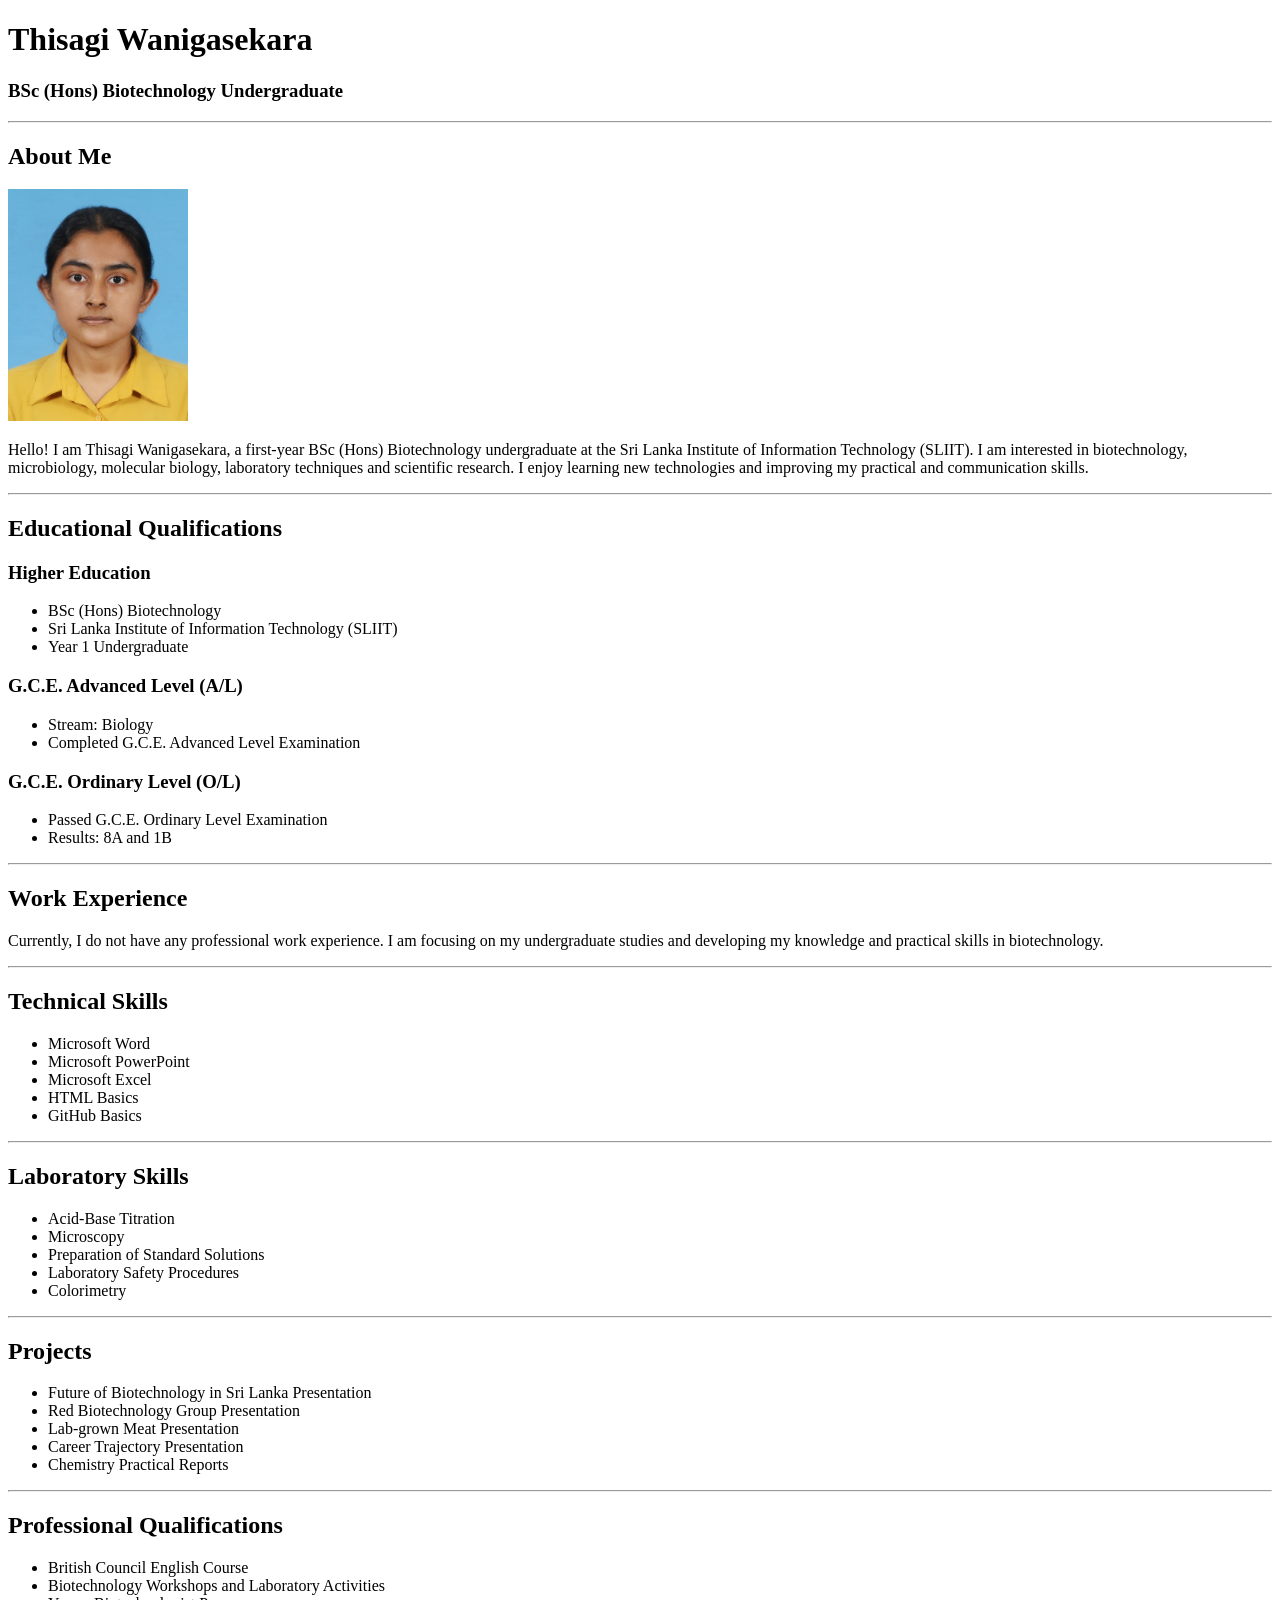
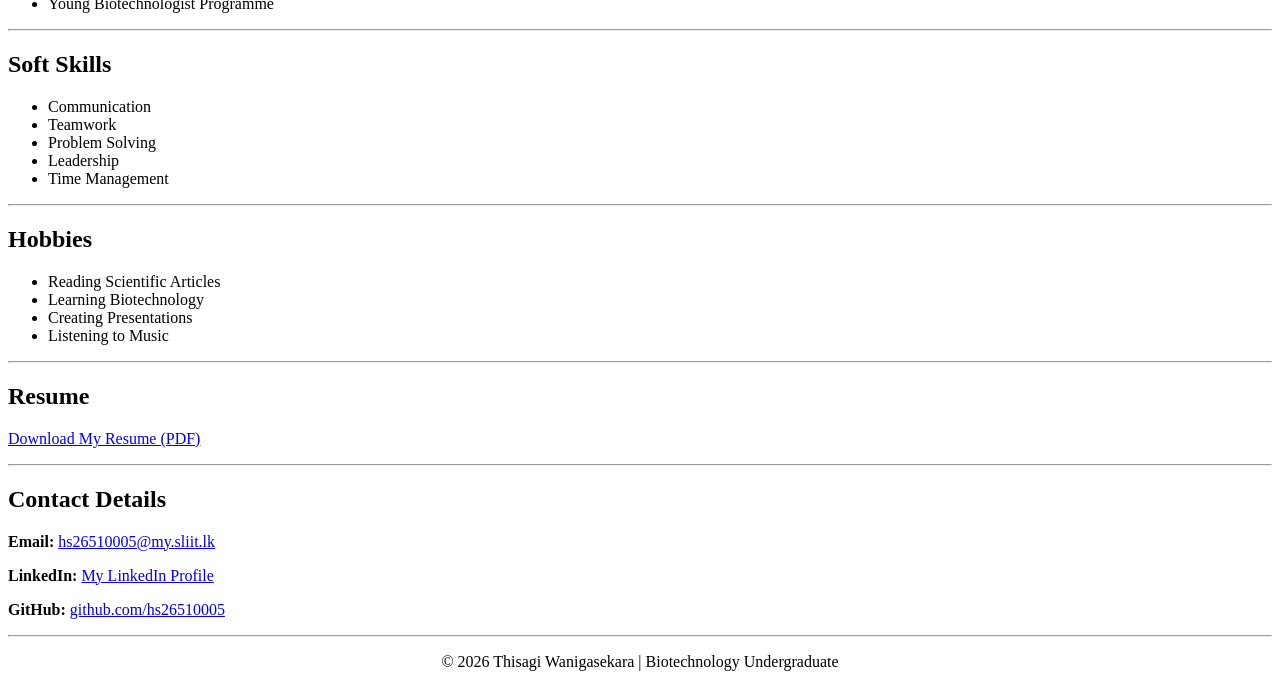
==== index.html @ e018e366 "Update index.html" ====
<!DOCTYPE html>
<html lang="en">
<head>
    <meta charset="UTF-8">
    <title>Thisagi Wanigasekara | Portfolio</title>
</head>

<body>

    <h1>Thisagi Wanigasekara</h1>
    <h3>BSc (Hons) Biotechnology Undergraduate</h3>

    <hr>

    <h2>About Me</h2>

    <img src="HS26510005.jpeg" alt="My Photo" width="180">

    <p>
        Hello! I am Thisagi Wanigasekara, a first-year BSc (Hons) Biotechnology undergraduate
        at the Sri Lanka Institute of Information Technology (SLIIT).
        I am interested in biotechnology, microbiology, molecular biology,
        laboratory techniques and scientific research.
        I enjoy learning new technologies and improving my practical and communication skills.
    </p>

    <hr>

    <h2>Educational Qualifications</h2>

<h3>Higher Education</h3>

<ul>
    <li>BSc (Hons) Biotechnology</li>
    <li>Sri Lanka Institute of Information Technology (SLIIT)</li>
    <li>Year 1 Undergraduate</li>
</ul>

<h3>G.C.E. Advanced Level (A/L)</h3>

<ul> 
    <li>Stream: Biology</li>
    <li>Completed G.C.E. Advanced Level Examination</li>
</ul>

<h3>G.C.E. Ordinary Level (O/L)</h3>

<ul>
    <li>Passed G.C.E. Ordinary Level Examination</li>
    <li>Results: 8A and 1B</li>
</ul>

    <hr>

    <h2>Work Experience</h2>

    <p>
        Currently, I do not have any professional work experience.
        I am focusing on my undergraduate studies and developing my knowledge and practical skills in biotechnology.
    </p>

    <hr>

    <h2>Technical Skills</h2>

    <ul>
        <li>Microsoft Word</li>
        <li>Microsoft PowerPoint</li>
        <li>Microsoft Excel</li>
        <li>HTML Basics</li>
        <li>GitHub Basics</li>
    </ul>

    <hr>

    <h2>Laboratory Skills</h2>

    <ul>
        <li>Acid-Base Titration</li>
        <li>Microscopy</li>
        <li>Preparation of Standard Solutions</li>
        <li>Laboratory Safety Procedures</li>
        <li>Colorimetry</li>
    </ul>

    <hr>

    <h2>Projects</h2>

    <ul>
        <li>Future of Biotechnology in Sri Lanka Presentation</li>
        <li>Red Biotechnology Group Presentation</li>
        <li>Lab-grown Meat Presentation</li>
        <li>Career Trajectory Presentation</li>
        <li>Chemistry Practical Reports</li>
    </ul>

    <hr>

    <h2>Professional Qualifications</h2>

    <ul>
        <li>British Council English Course</li>
        <li>Biotechnology Workshops and Laboratory Activities</li>
        <li>Young Biotechnologist Programme</li>
    </ul>

    <hr>

    <h2>Soft Skills</h2>

    <ul>
        <li>Communication</li>
        <li>Teamwork</li>
        <li>Problem Solving</li>
        <li>Leadership</li>
        <li>Time Management</li>
    </ul>

    <hr>

    <h2>Hobbies</h2>

    <ul>
        <li>Reading Scientific Articles</li>
        <li>Learning Biotechnology</li>
        <li>Creating Presentations</li>
        <li>Listening to Music</li>
    </ul>

    <hr>

    <h2>Resume</h2>

    <p>
        <a href="Resume.pdf" target="_blank">
            Download My Resume (PDF)
        </a>
    </p>

    <hr>

    <h2>Contact Details</h2>

    <p>
    <strong>Email:</strong> 
    <a href="mailto:hs26510005@my.sliit.lk">
    hs26510005@my.sliit.lk
    </a>
    </p>

    <p>
    <strong>LinkedIn:</strong> 
    <a href="https://www.linkedin.com/in/thisagi-wanigasekara-961792344" target="_blank">
    My LinkedIn Profile
    </a>
    </p>
  
    <p>
    <strong>GitHub:</strong> 
    <a href="https://github.com/hs26510005" target="_blank">
    github.com/hs26510005
    </a>
    </p>

    <hr>

    <center>
        <p>©️ 2026 Thisagi Wanigasekara | Biotechnology Undergraduate</p>
    </center>

</body>
</html>
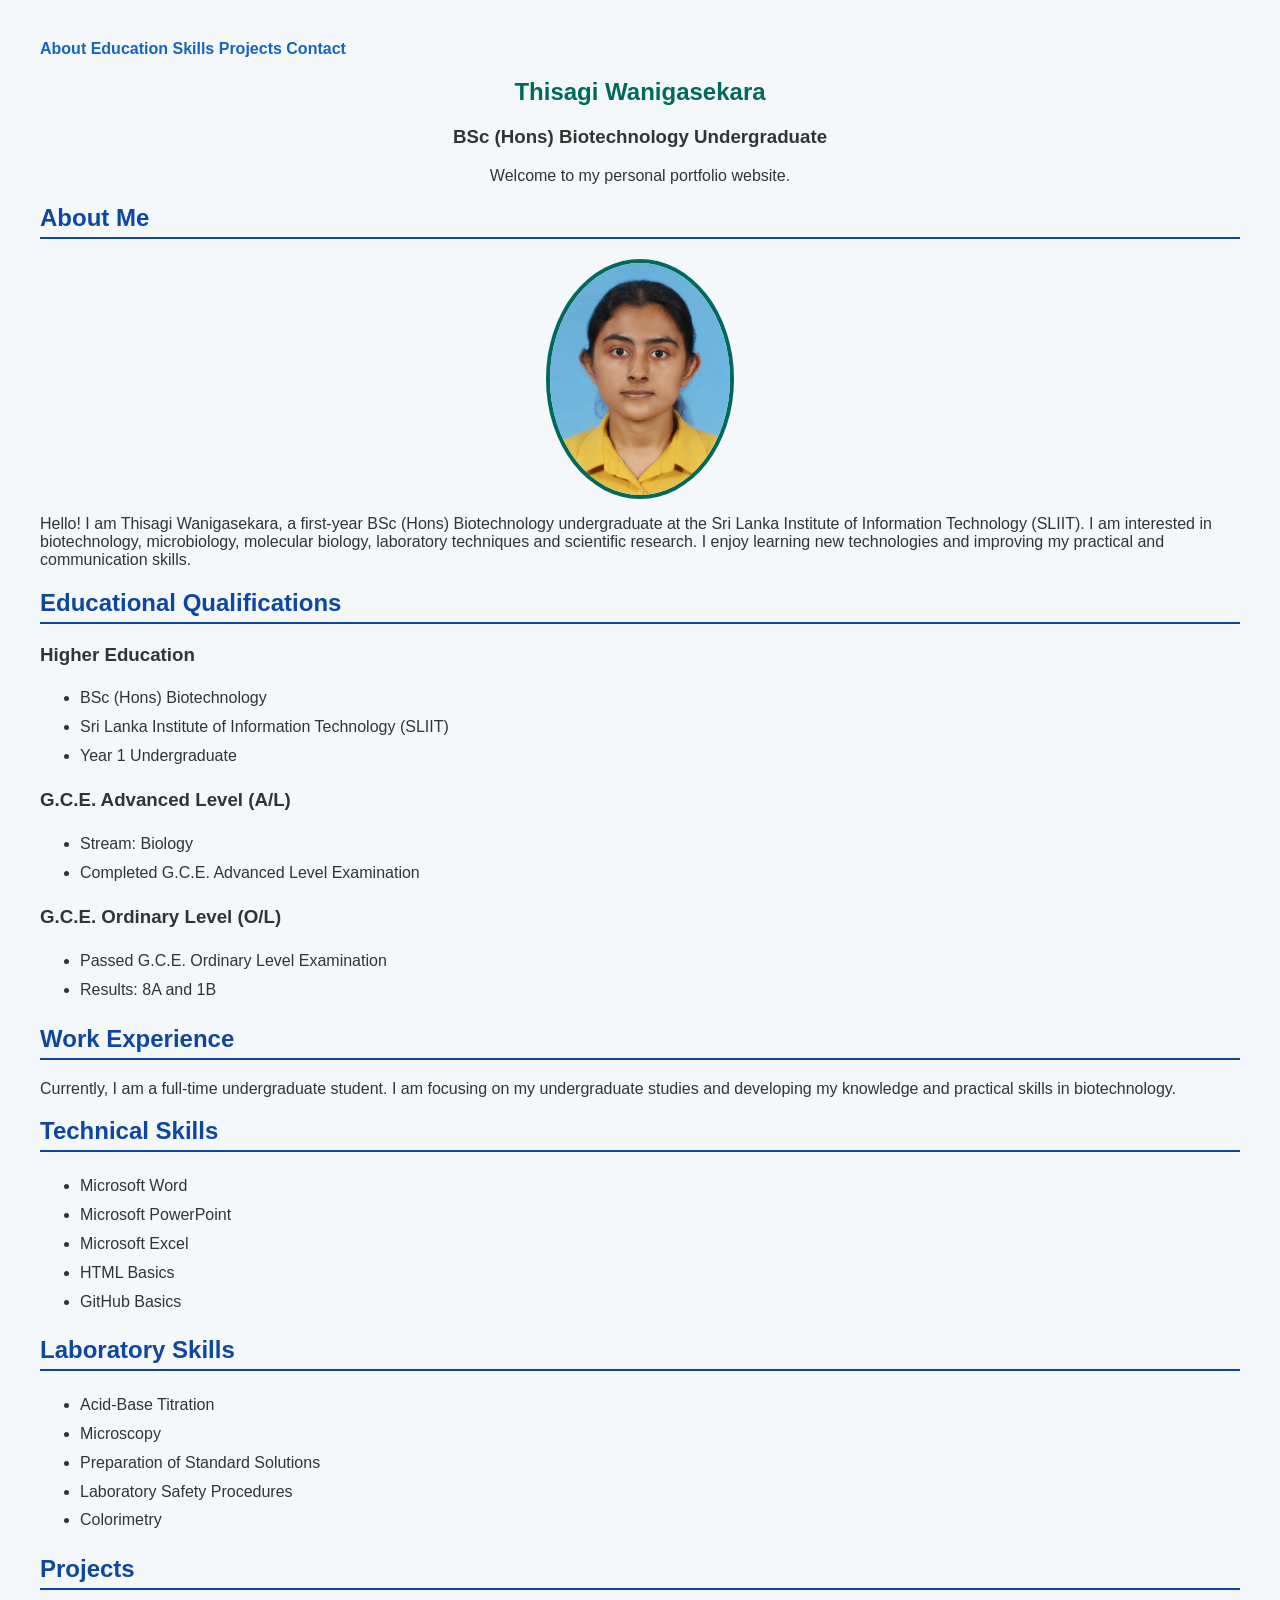
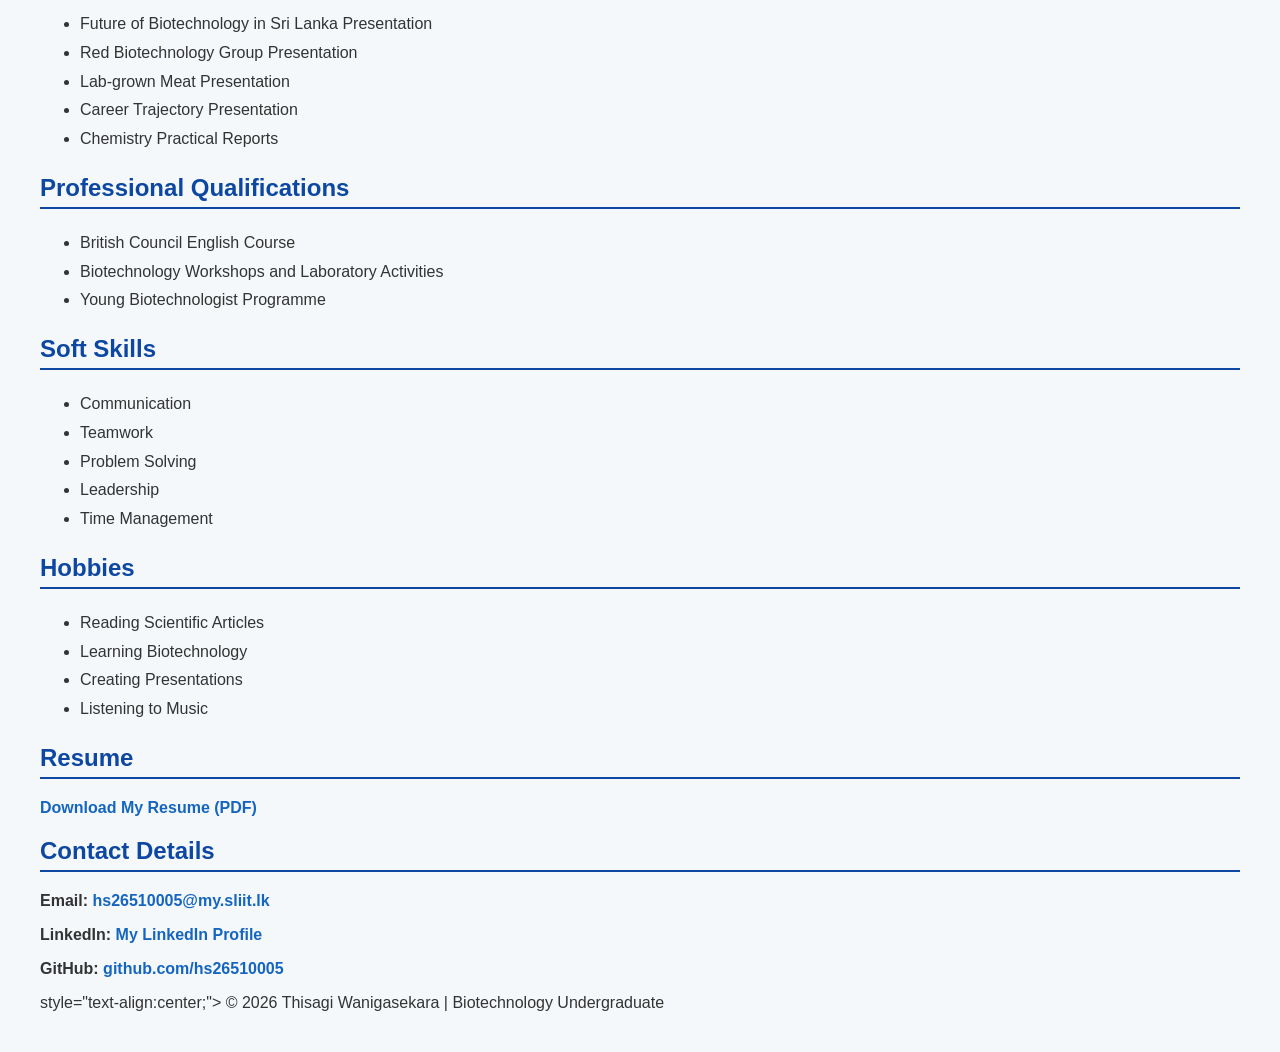
==== commit 4f2f4ab7: "Update index.html" ====
--- a/index.html
+++ b/index.html
@@ -3,16 +3,33 @@
 <head>
     <meta charset="UTF-8">
     <title>Thisagi Wanigasekara | Portfolio</title>
+    <link rel="stylesheet" href="style.css">
 </head>
 
 <body>
 
+    <nav>
+    <a href="#about">About</a>
+    <a href="#education">Education</a>
+    <a href="#skills">Skills</a>
+    <a href="#projects">Projects</a>
+    <a href="#contact">Contact</a>
+    </nav>
+
+    <section>
+
     <h1>Thisagi Wanigasekara</h1>
-    <h3>BSc (Hons) Biotechnology Undergraduate</h3>
-
-    <hr>
-
-    <h2>About Me</h2>
+
+<h3 style="text-align:center;">
+BSc (Hons) Biotechnology Undergraduate
+</h3>
+
+<p style="text-align:center;">
+Welcome to my personal portfolio website.
+</p>
+    <section>
+
+    <h2 id="about">About Me</h2>
 
     <img src="HS26510005.jpeg" alt="My Photo" width="180">
 
@@ -23,10 +40,11 @@
         laboratory techniques and scientific research.
         I enjoy learning new technologies and improving my practical and communication skills.
     </p>
-
-    <hr>
-
-    <h2>Educational Qualifications</h2>
+    </section>
+
+    <section>
+
+    <h2 id="education">Educational Qualifications</h2>
 
 <h3>Higher Education</h3>
 
@@ -50,18 +68,18 @@
     <li>Results: 8A and 1B</li>
 </ul>
 
-    <hr>
+    </section>
 
     <h2>Work Experience</h2>
 
     <p>
-        Currently, I do not have any professional work experience.
+        Currently, I am a full-time undergraduate student.
         I am focusing on my undergraduate studies and developing my knowledge and practical skills in biotechnology.
     </p>
 
-    <hr>
-
-    <h2>Technical Skills</h2>
+    <section>
+
+    <h2 id="skills">Technical Skills</h2>
 
     <ul>
         <li>Microsoft Word</li>
@@ -71,7 +89,9 @@
         <li>GitHub Basics</li>
     </ul>
 
-    <hr>
+    </section>
+
+    <section>
 
     <h2>Laboratory Skills</h2>
 
@@ -83,9 +103,11 @@
         <li>Colorimetry</li>
     </ul>
 
-    <hr>
-
-    <h2>Projects</h2>
+    </section>
+
+    <section>
+
+    <h2 id="projects">Projects</h2>
 
     <ul>
         <li>Future of Biotechnology in Sri Lanka Presentation</li>
@@ -95,7 +117,9 @@
         <li>Chemistry Practical Reports</li>
     </ul>
 
-    <hr>
+    </section>
+
+    <section>
 
     <h2>Professional Qualifications</h2>
 
@@ -105,7 +129,9 @@
         <li>Young Biotechnologist Programme</li>
     </ul>
 
-    <hr>
+    </section>
+
+    <section>
 
     <h2>Soft Skills</h2>
 
@@ -117,7 +143,9 @@
         <li>Time Management</li>
     </ul>
 
-    <hr>
+    </section>
+
+    <section>
 
     <h2>Hobbies</h2>
 
@@ -128,7 +156,9 @@
         <li>Listening to Music</li>
     </ul>
 
-    <hr>
+    </section>
+
+    <section>
 
     <h2>Resume</h2>
 
@@ -138,9 +168,11 @@
         </a>
     </p>
 
-    <hr>
-
-    <h2>Contact Details</h2>
+    </section>
+
+    <section>
+
+    <h2 id="contact">Contact Details</h2>
 
     <p>
     <strong>Email:</strong> 
@@ -163,11 +195,13 @@
     </a>
     </p>
 
-    <hr>
-
-    <center>
-        <p>©️ 2026 Thisagi Wanigasekara | Biotechnology Undergraduate</p>
-    </center>
+    </section>
+
+    <footer>
+        <p> style="text-align:center;">
+            ©️ 2026 Thisagi Wanigasekara | Biotechnology Undergraduate
+        </p>
+    </footer>
 
 </body>
 </html>
--- a/style.css
+++ b/style.css
@@ -0,0 +1,43 @@
+body {
+    font-family: Arial, sans-serif;
+    background-color: #f4f8fb;
+    color: #333333;
+    margin: 40px;
+}
+
+h1 {
+    color: #00695c;
+    text-align: center;
+}
+
+h2 {
+    color: #0d47a1;
+    border-bottom: 2px solid #0d47a1;
+    padding-bottom: 5px;
+}
+
+img {
+    display: block;
+    margin: auto;
+    border-radius: 50%;
+    width: 180px;
+    border: 4px solid #00695c;
+}
+
+ul {
+    line-height: 1.8;
+}
+
+a {
+    color: #1565c0;
+    text-decoration: none;
+    font-weight: bold;
+}
+
+a:hover {
+    color: #d32f2f;
+}
+
+hr {
+    margin: 25px 0;
+}
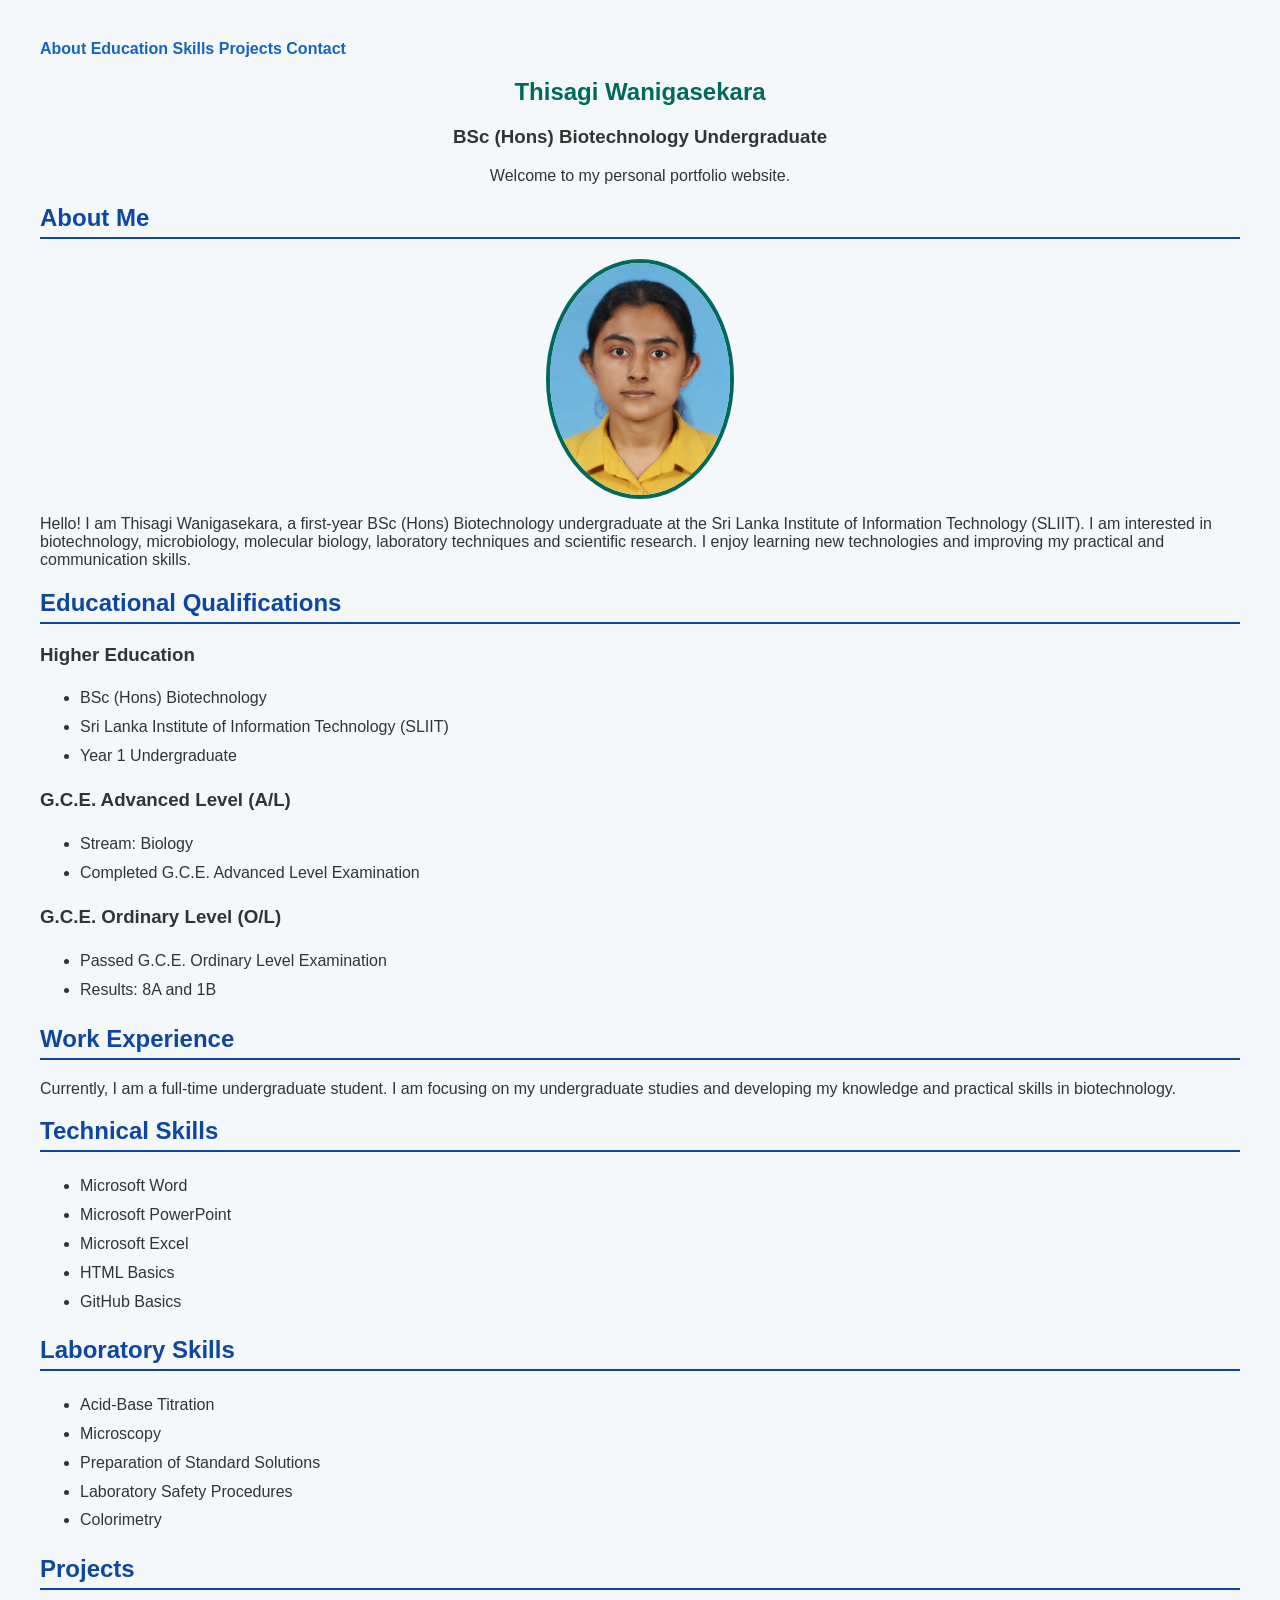
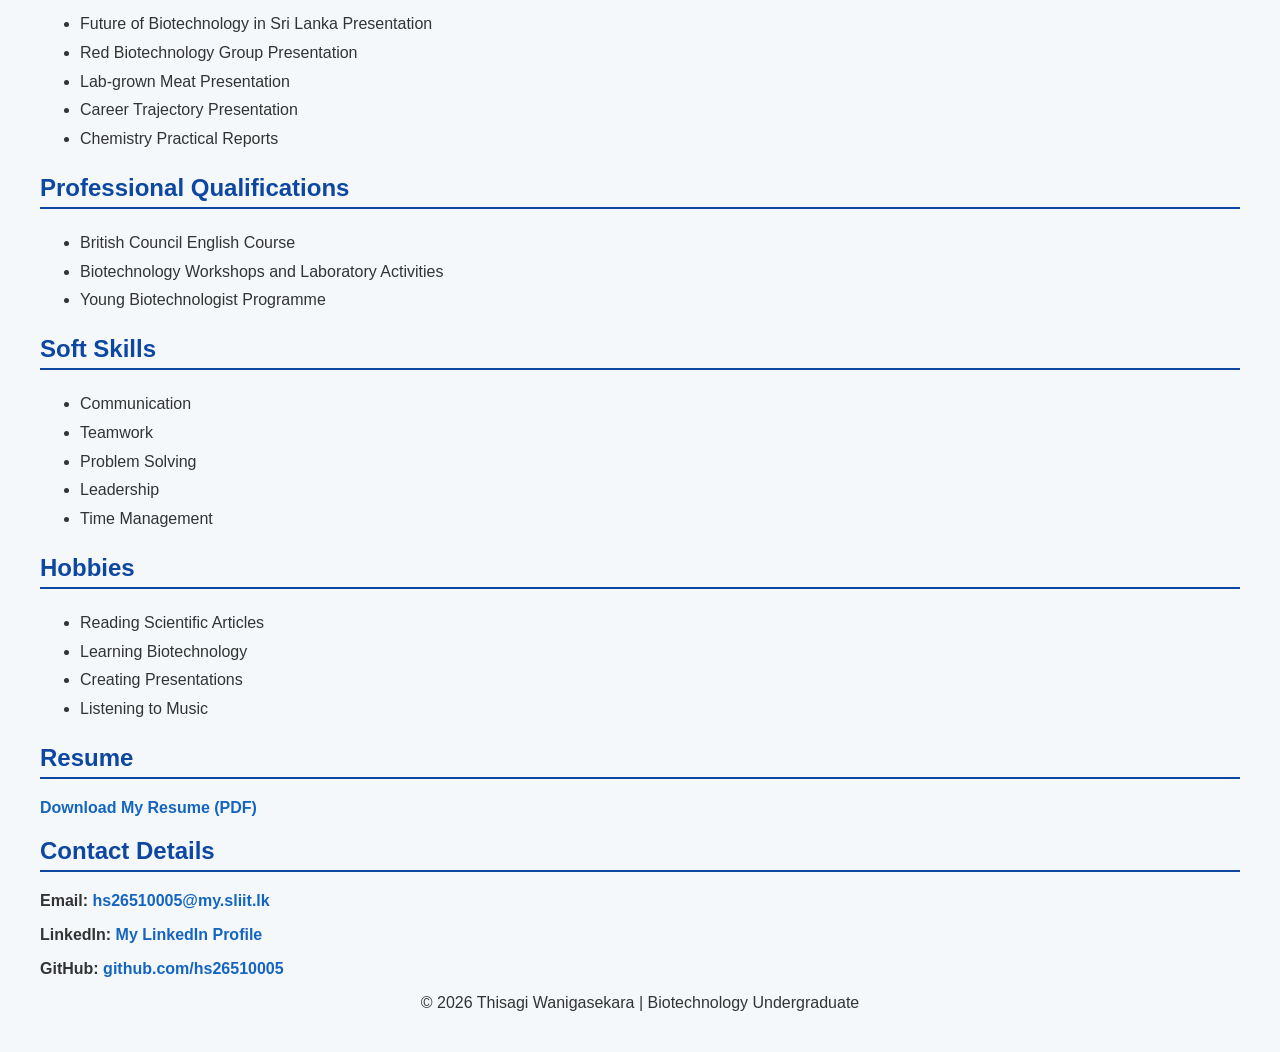
==== commit 8046e451: "Update index.html" ====
--- a/index.html
+++ b/index.html
@@ -198,7 +198,7 @@
     </section>
 
     <footer>
-        <p> style="text-align:center;">
+        <p style="text-align:center;">
             ©️ 2026 Thisagi Wanigasekara | Biotechnology Undergraduate
         </p>
     </footer>
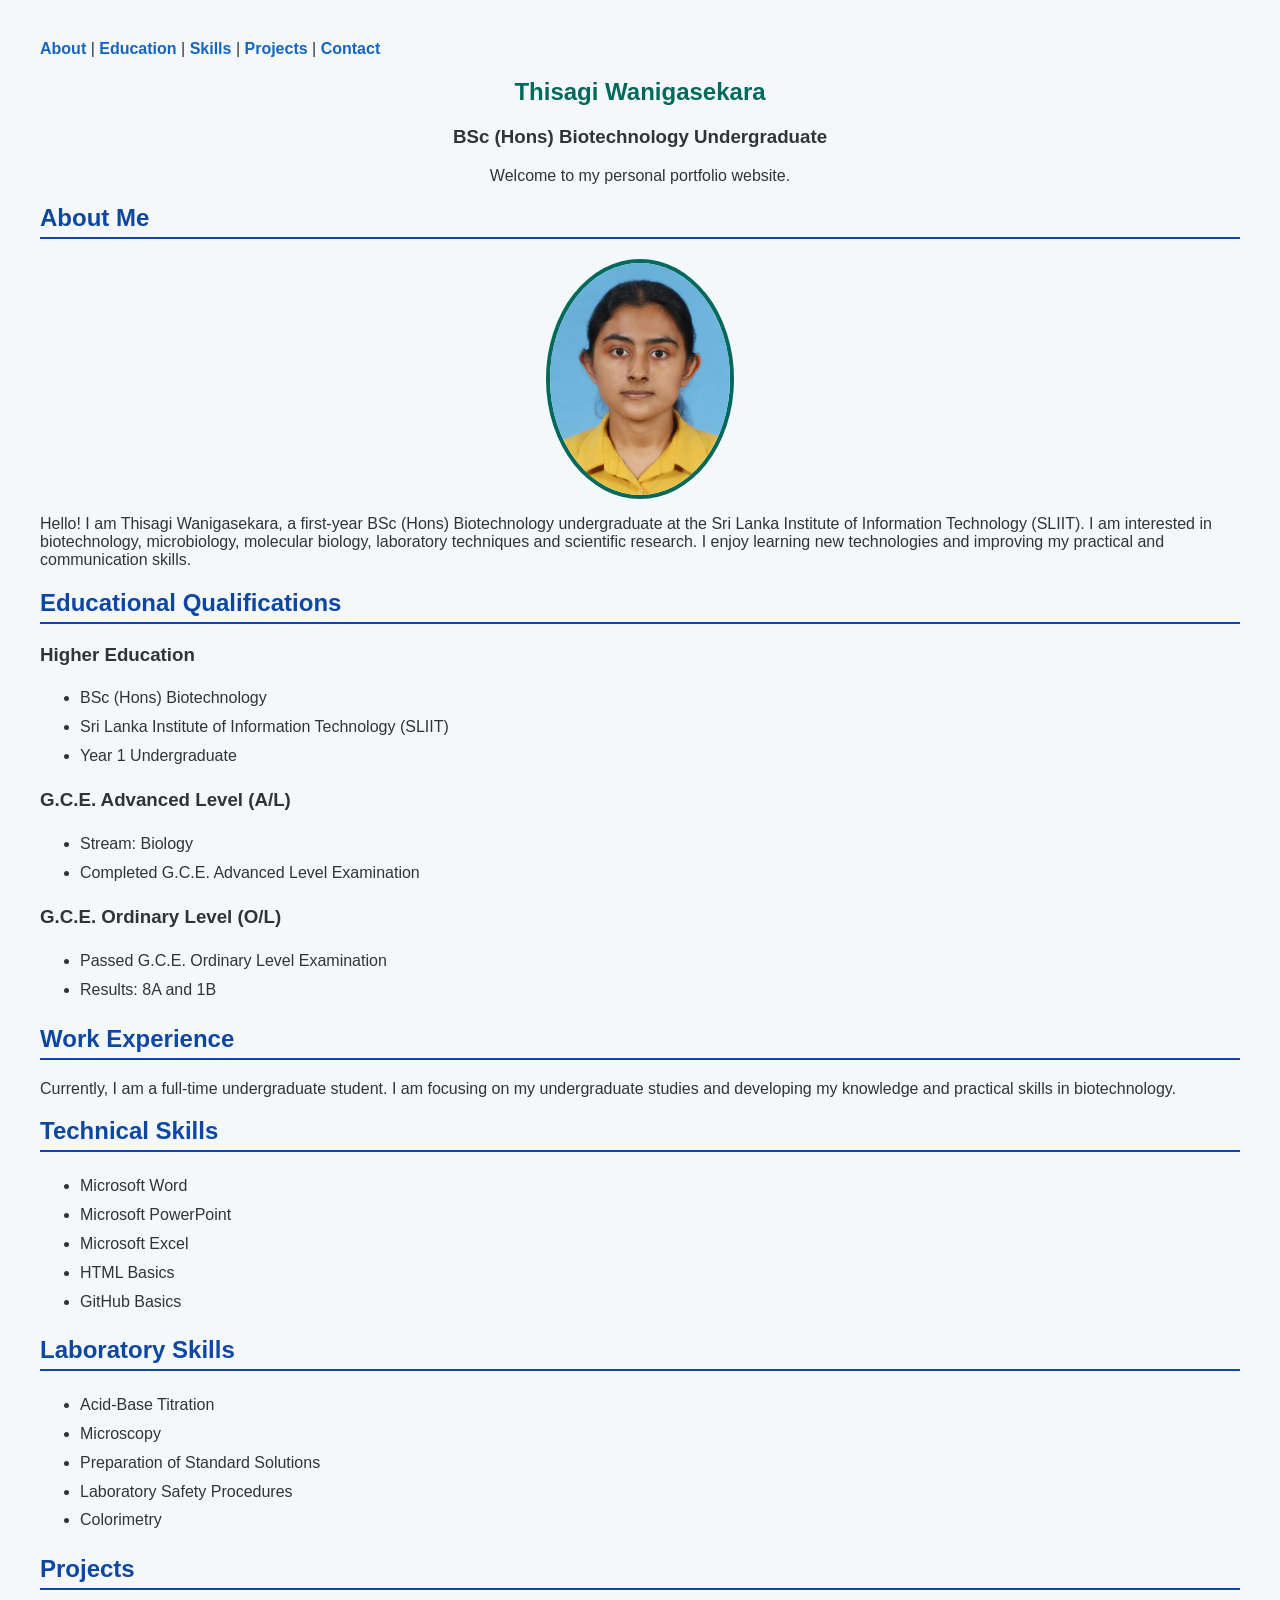
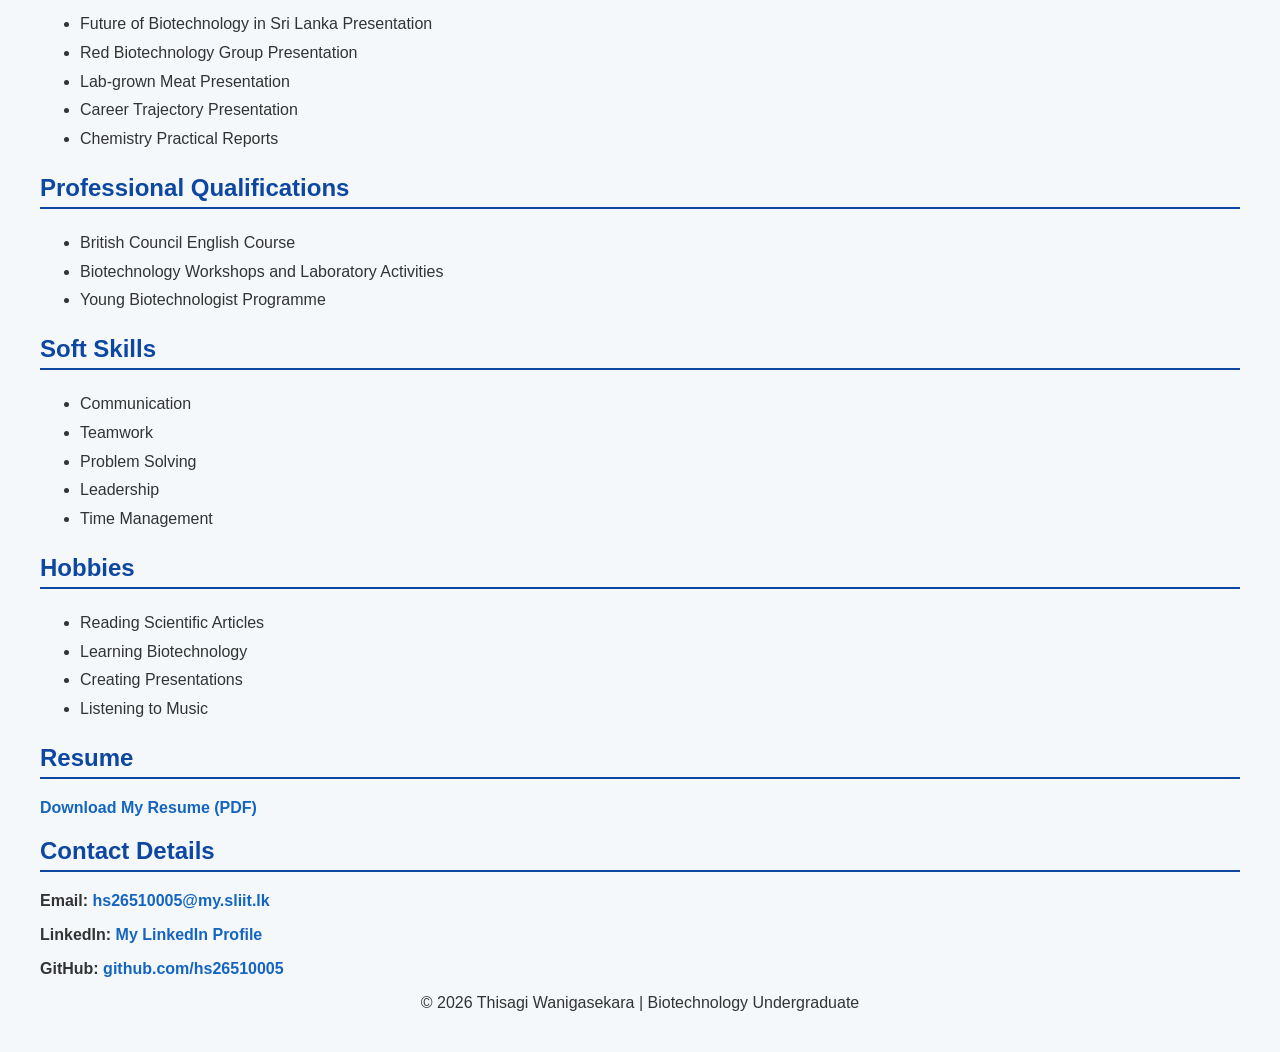
==== commit 7e35465e: "Update index.html" ====
--- a/index.html
+++ b/index.html
@@ -9,10 +9,10 @@
 <body>
 
     <nav>
-    <a href="#about">About</a>
-    <a href="#education">Education</a>
-    <a href="#skills">Skills</a>
-    <a href="#projects">Projects</a>
+    <a href="#about">About</a> |
+    <a href="#education">Education</a> |
+    <a href="#skills">Skills</a> |
+    <a href="#projects">Projects</a> |
     <a href="#contact">Contact</a>
     </nav>
 
@@ -27,6 +27,8 @@
 <p style="text-align:center;">
 Welcome to my personal portfolio website.
 </p>
+    </section>
+
     <section>
 
     <h2 id="about">About Me</h2>
@@ -73,8 +75,8 @@
     <h2>Work Experience</h2>
 
     <p>
-        Currently, I am a full-time undergraduate student.
-        I am focusing on my undergraduate studies and developing my knowledge and practical skills in biotechnology.
+    Currently, I am a full-time undergraduate student.
+    I am focusing on my undergraduate studies and developing my knowledge and practical skills in biotechnology.
     </p>
 
     <section>
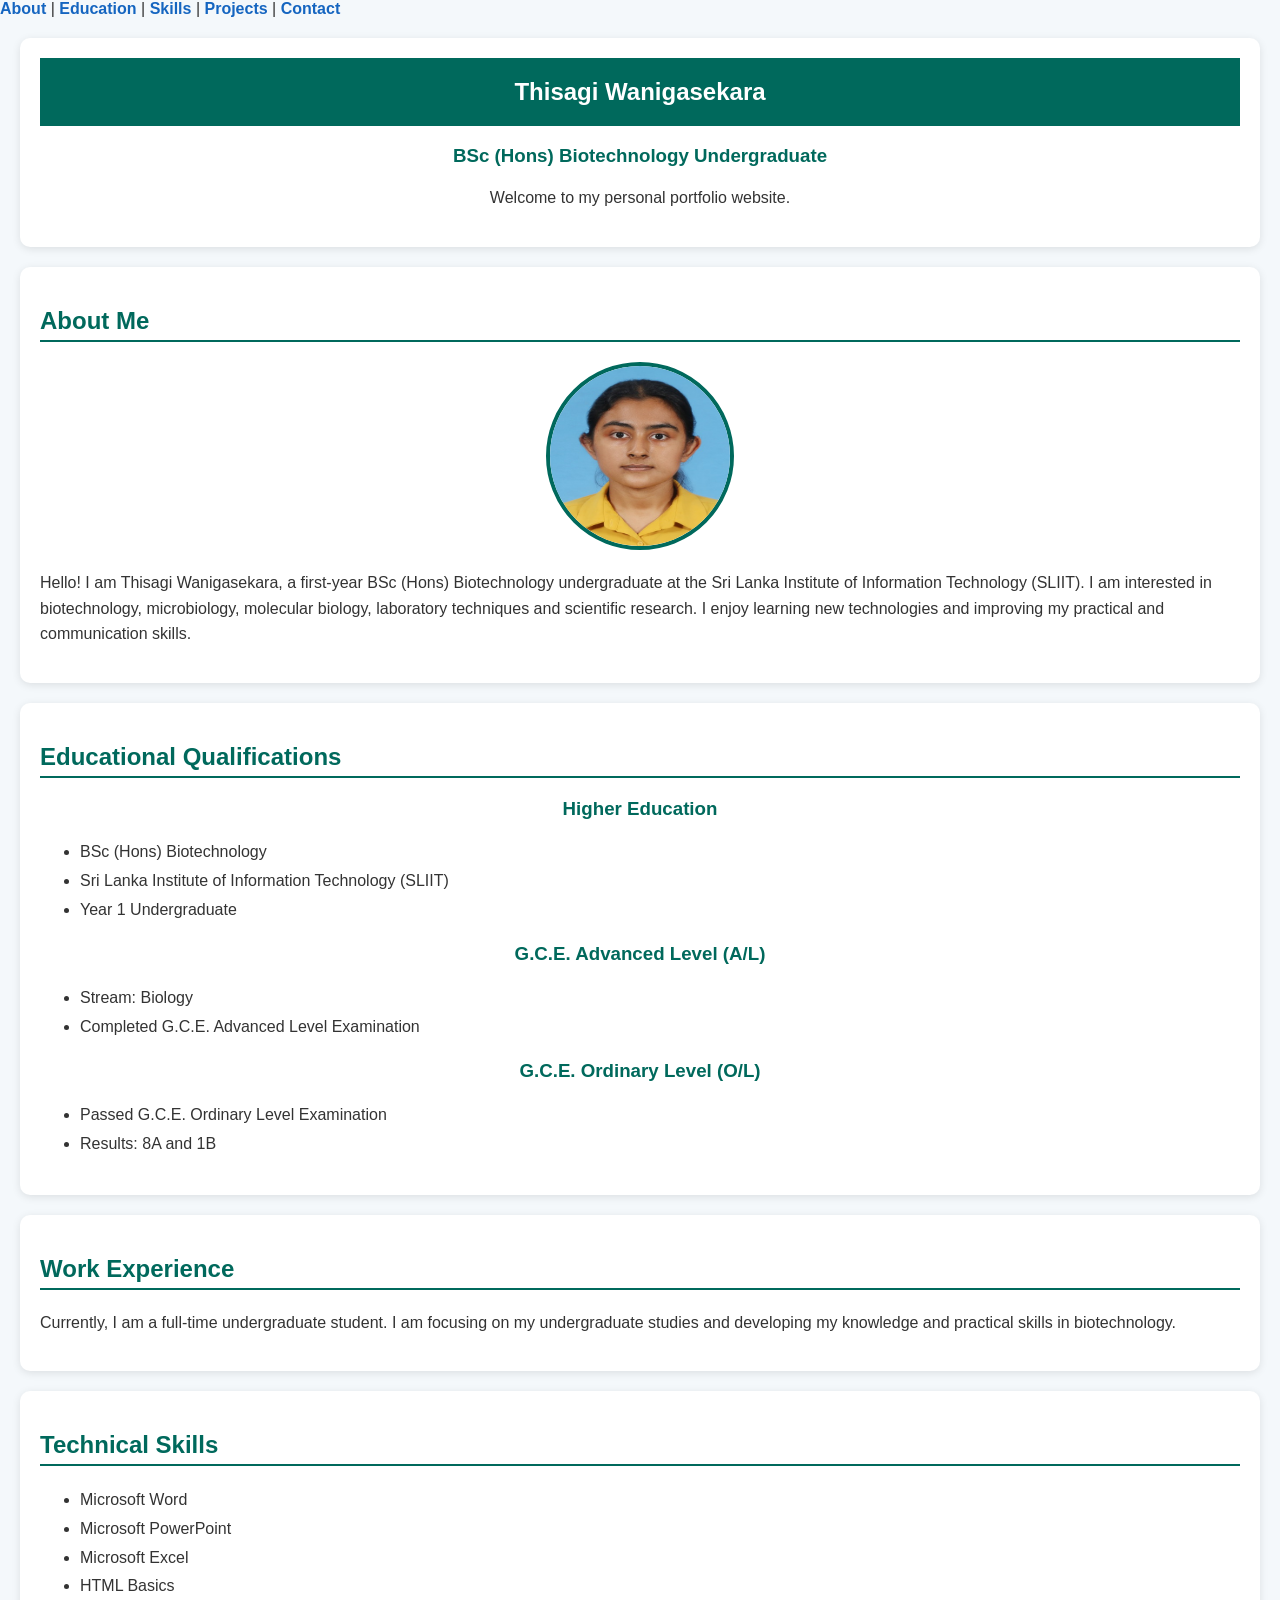
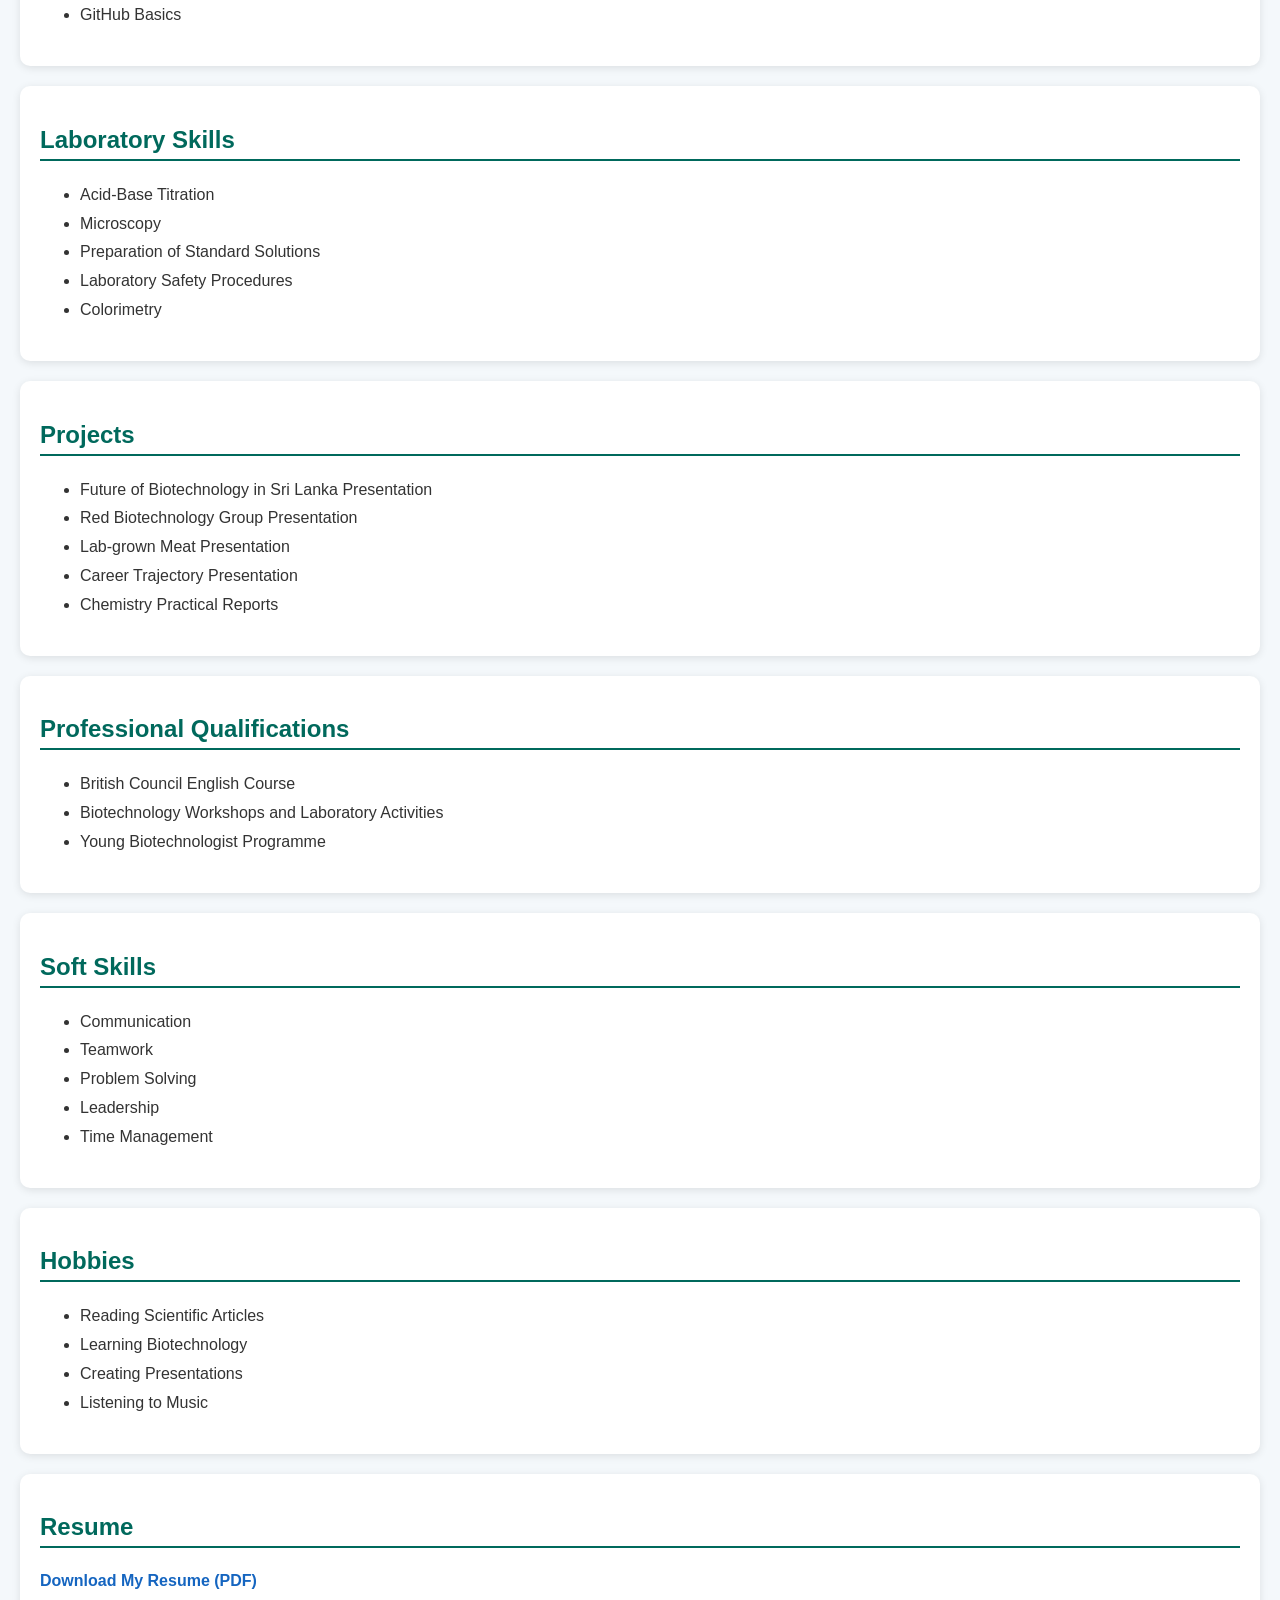
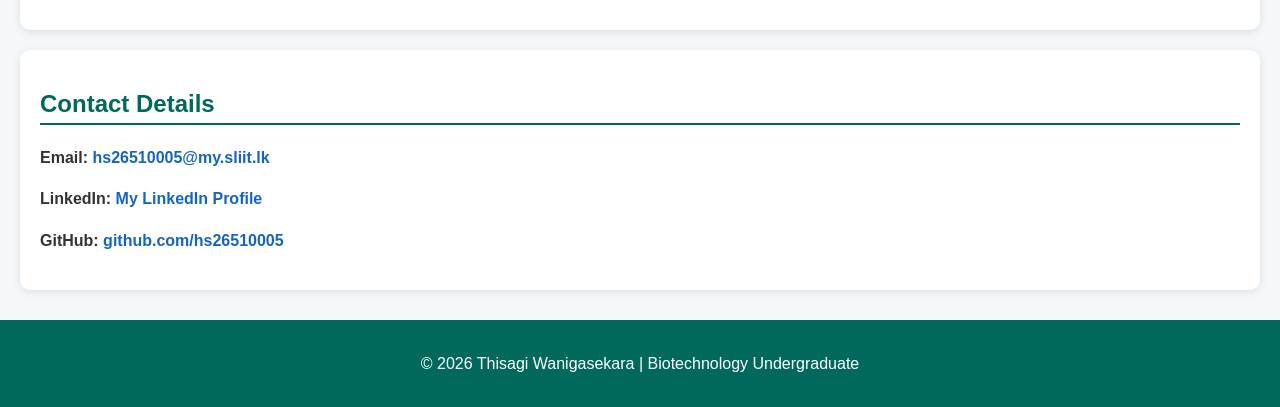
==== commit c6346aba: "Update index.html" ====
--- a/index.html
+++ b/index.html
@@ -33,7 +33,7 @@
 
     <h2 id="about">About Me</h2>
 
-    <img src="HS26510005.jpeg" alt="My Photo" width="180">
+    <img src="HS26510005.jpeg" alt="My Photo">
 
     <p>
         Hello! I am Thisagi Wanigasekara, a first-year BSc (Hons) Biotechnology undergraduate
@@ -72,6 +72,8 @@
 
     </section>
 
+    <section>
+
     <h2>Work Experience</h2>
 
     <p>
@@ -79,6 +81,8 @@
     I am focusing on my undergraduate studies and developing my knowledge and practical skills in biotechnology.
     </p>
 
+    </section>
+    
     <section>
 
     <h2 id="skills">Technical Skills</h2>
--- a/style.css
+++ b/style.css
@@ -1,27 +1,49 @@
 body {
-    font-family: Arial, sans-serif;
+    font-family: Arial, Helvetica, sans-serif;
     background-color: #f4f8fb;
-    color: #333333;
-    margin: 40px;
+    color: #333;
+    margin: 0;
+    padding: 0;
 }
 
 h1 {
-    color: #00695c;
+    background-color: #00695c;
+    color: white;
     text-align: center;
+    padding: 20px;
+    margin: 0;
 }
 
-h2 {
-    color: #0d47a1;
-    border-bottom: 2px solid #0d47a1;
-    padding-bottom: 5px;
+h3 {
+    text-align: center;
+    color: #00695c;
+}
+
+p {
+    line-height: 1.6;
 }
 
 img {
     display: block;
-    margin: auto;
+    margin: 20px auto;
+    width: 180px;
+    height: 180px;
     border-radius: 50%;
-    width: 180px;
     border: 4px solid #00695c;
+}
+
+h2 {
+    color: #00695c;
+    border-bottom: 2px solid #00695c;
+    padding-bottom: 5px;
+}
+
+section {
+    background-color: white;
+    margin: 20px;
+    padding: 20px;
+    border-radius: 10px;
+    box-shadow: 0 2px 8px rgba(0,0,0,0.1);
 }
 
 ul {
@@ -36,8 +58,20 @@
 
 a:hover {
     color: #d32f2f;
+    text-decoration: underline;
 }
 
 hr {
-    margin: 25px 0;
+    border: 0;
+    height: 1px;
+    background-color: #cccccc;
+    margin: 30px 0;
 }
+
+footer {
+    background-color: #00695c;
+    color: white;
+    text-align: center;
+    padding: 15px;
+    margin-top: 30px;
+}
